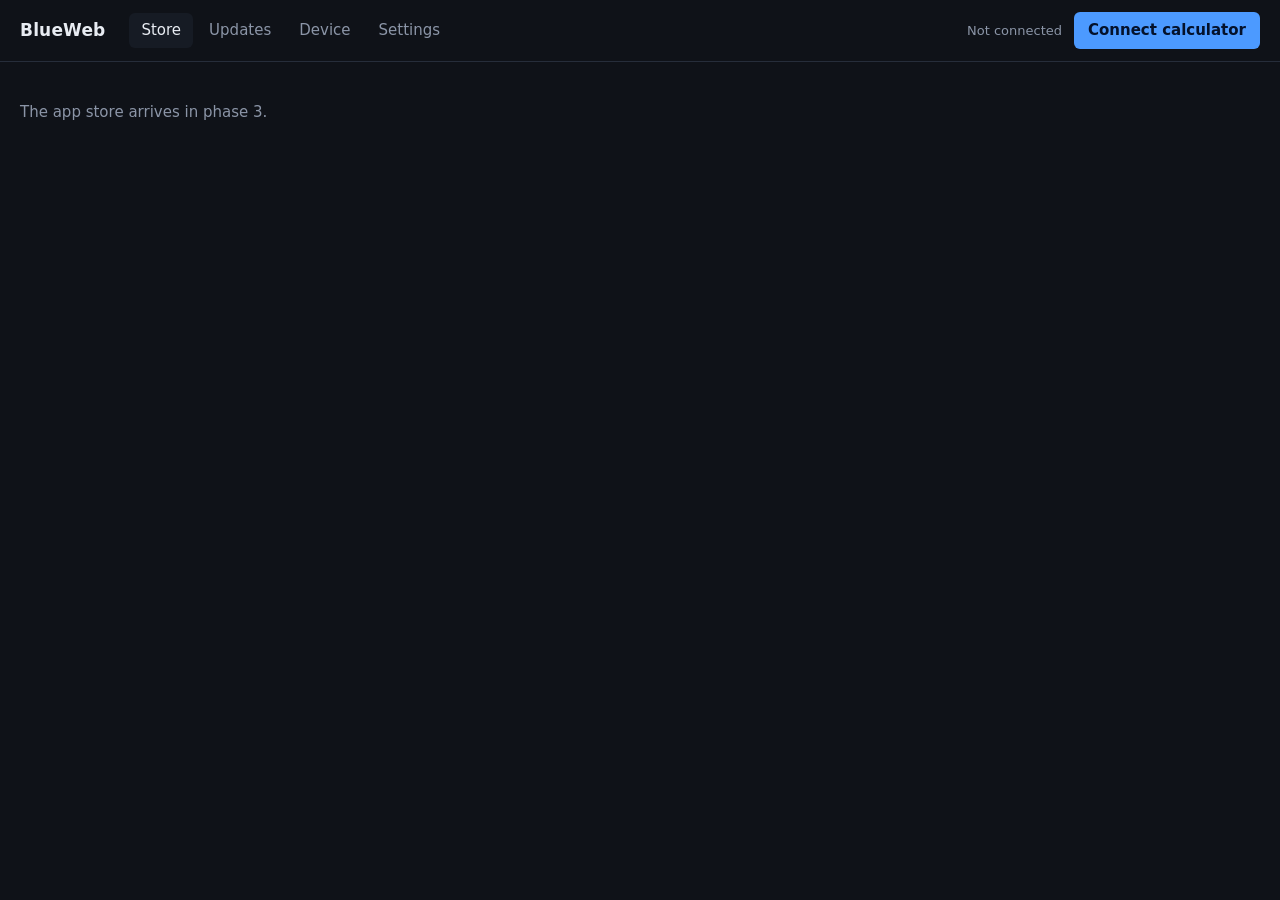
==== index.html @ afe8235e "Add the page shell, the link client and the Device panel BlueWeb is the browser half of an app store" ====
<!doctype html>
<html lang="en">
<head>
<meta charset="utf-8">
<meta name="viewport" content="width=device-width, initial-scale=1">
<title>BlueWeb</title>
<link rel="stylesheet" href="css/app.css">
</head>
<body>

<header>
  <h1>BlueWeb</h1>
  <nav id="tabs">
    <button data-panel="store" class="active">Store</button>
    <button data-panel="updates">Updates</button>
    <button data-panel="device">Device</button>
    <button data-panel="settings">Settings</button>
  </nav>
  <div id="connection">
    <span id="status" class="status">Not connected</span>
    <button id="connect">Connect calculator</button>
  </div>
</header>

<main>
  <section id="panel-store" class="panel active">
    <p class="placeholder">The app store arrives in phase 3.</p>
  </section>

  <section id="panel-updates" class="panel">
    <p class="placeholder">The updates panel arrives in phase 4.</p>
  </section>

  <section id="panel-device" class="panel">
    <div id="device-empty" class="placeholder">
      Connect a calculator to see what is on it.
    </div>
    <dl id="device-facts" hidden></dl>
  </section>

  <section id="panel-settings" class="panel">
    <p class="placeholder">Settings arrive in phase 5.</p>
  </section>
</main>

<div id="notice" hidden></div>

<script type="module" src="js/main.js"></script>
</body>
</html>
---- css/app.css ----
:root {
  --bg: #0f1218;
  --panel: #161b24;
  --line: #262d3a;
  --fg: #e8ecf2;
  --dim: #8b95a7;
  --accent: #4c9aff;
  --bad: #ff6b6b;
  --good: #4ade80;
}

* { box-sizing: border-box; }

body {
  margin: 0;
  background: var(--bg);
  color: var(--fg);
  font: 15px/1.5 system-ui, -apple-system, "Segoe UI", sans-serif;
}

header {
  display: flex;
  align-items: center;
  gap: 24px;
  padding: 12px 20px;
  border-bottom: 1px solid var(--line);
  flex-wrap: wrap;
}

h1 { font-size: 17px; margin: 0; letter-spacing: 0.01em; }

nav { display: flex; gap: 4px; }

nav button {
  background: none;
  border: 0;
  color: var(--dim);
  padding: 6px 12px;
  border-radius: 6px;
  font: inherit;
  cursor: pointer;
}
nav button:hover { color: var(--fg); background: var(--panel); }
nav button.active { color: var(--fg); background: var(--panel); }

#connection { margin-left: auto; display: flex; align-items: center; gap: 12px; }

.status { color: var(--dim); font-size: 13px; }
.status.connected { color: var(--good); }
.status.error { color: var(--bad); }

button#connect {
  background: var(--accent);
  color: #04122b;
  border: 0;
  padding: 7px 14px;
  border-radius: 6px;
  font: inherit;
  font-weight: 600;
  cursor: pointer;
}
button#connect:disabled { opacity: 0.5; cursor: default; }

main { padding: 24px 20px; max-width: 900px; }

.panel { display: none; }
.panel.active { display: block; }

.placeholder { color: var(--dim); }

dl {
  display: grid;
  grid-template-columns: max-content 1fr;
  gap: 8px 24px;
  margin: 0;
}
dt { color: var(--dim); }
dd { margin: 0; font-variant-numeric: tabular-nums; }

#notice {
  position: fixed;
  left: 50%;
  bottom: 24px;
  transform: translateX(-50%);
  background: var(--panel);
  border: 1px solid var(--line);
  border-radius: 8px;
  padding: 10px 16px;
  max-width: 640px;
}
#notice.bad { border-color: var(--bad); }
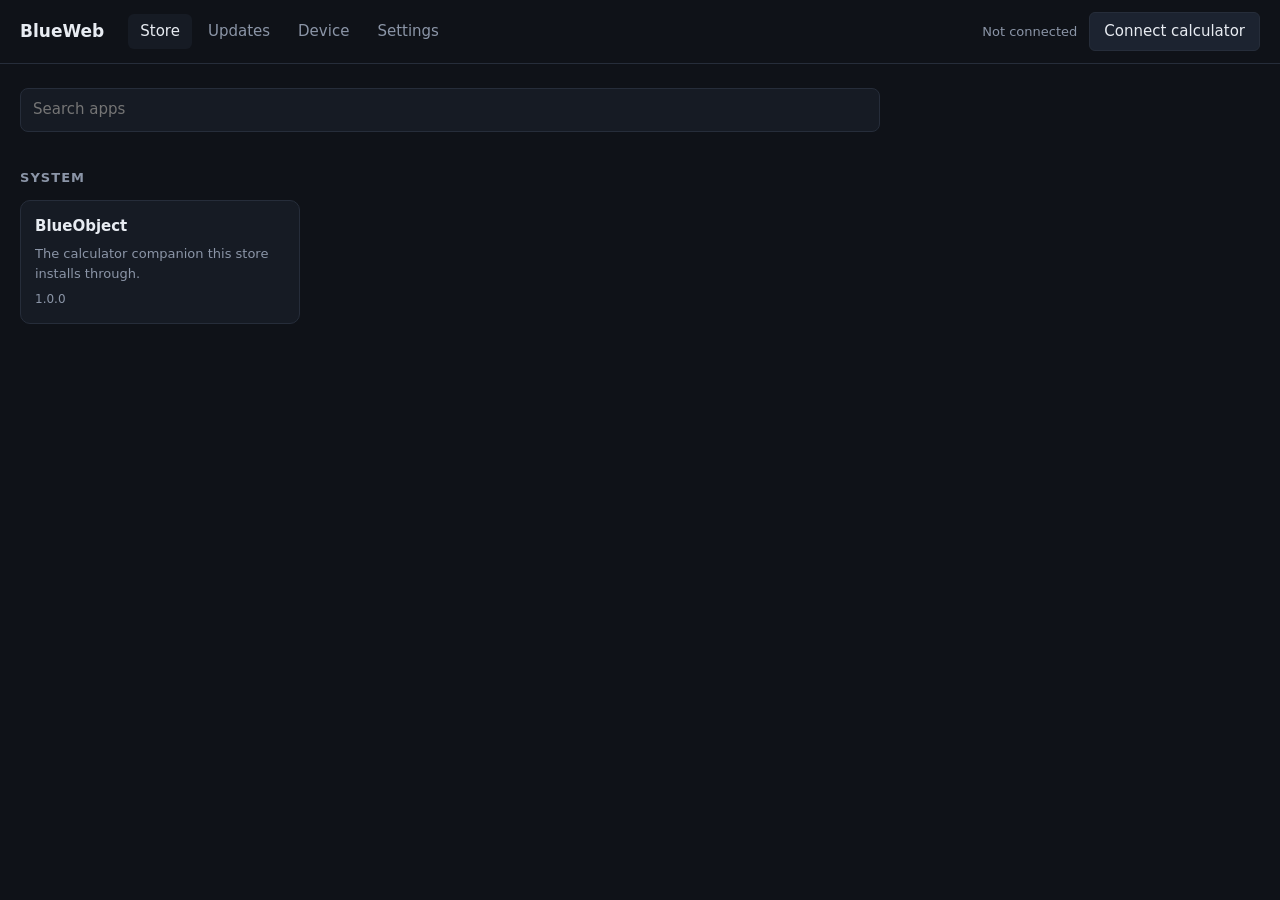
==== commit 60da3ce2: "Add the Store, the Updates panel, and removal from the Device panel The screens on top of the logic " ====
--- a/index.html
+++ b/index.html
@@ -23,24 +23,10 @@
 </header>
 
 <main>
-  <section id="panel-store" class="panel active">
-    <p class="placeholder">The app store arrives in phase 3.</p>
-  </section>
-
-  <section id="panel-updates" class="panel">
-    <p class="placeholder">The updates panel arrives in phase 4.</p>
-  </section>
-
-  <section id="panel-device" class="panel">
-    <div id="device-empty" class="placeholder">
-      Connect a calculator to see what is on it.
-    </div>
-    <dl id="device-facts" hidden></dl>
-  </section>
-
-  <section id="panel-settings" class="panel">
-    <p class="placeholder">Settings arrive in phase 5.</p>
-  </section>
+  <section id="panel-store" class="panel active"></section>
+  <section id="panel-updates" class="panel"></section>
+  <section id="panel-device" class="panel"></section>
+  <section id="panel-settings" class="panel"></section>
 </main>
 
 <div id="notice" hidden></div>
--- a/css/app.css
+++ b/css/app.css
@@ -1,12 +1,14 @@
 :root {
   --bg: #0f1218;
   --panel: #161b24;
+  --raised: #1c2330;
   --line: #262d3a;
   --fg: #e8ecf2;
   --dim: #8b95a7;
   --accent: #4c9aff;
   --bad: #ff6b6b;
   --good: #4ade80;
+  --warn: #fbbf24;
 }
 
 * { box-sizing: border-box; }
@@ -15,7 +17,7 @@
   margin: 0;
   background: var(--bg);
   color: var(--fg);
-  font: 15px/1.5 system-ui, -apple-system, "Segoe UI", sans-serif;
+  font: 15px/1.55 system-ui, -apple-system, "Segoe UI", sans-serif;
 }
 
 header {
@@ -25,67 +27,130 @@
   padding: 12px 20px;
   border-bottom: 1px solid var(--line);
   flex-wrap: wrap;
+  position: sticky;
+  top: 0;
+  background: var(--bg);
+  z-index: 5;
 }
 
-h1 { font-size: 17px; margin: 0; letter-spacing: 0.01em; }
+h1 { font-size: 17px; margin: 0; }
+h2 { font-size: 16px; margin: 0 0 8px; }
 
 nav { display: flex; gap: 4px; }
 
 nav button {
-  background: none;
-  border: 0;
-  color: var(--dim);
-  padding: 6px 12px;
-  border-radius: 6px;
-  font: inherit;
-  cursor: pointer;
+  background: none; border: 0; color: var(--dim);
+  padding: 6px 12px; border-radius: 6px; font: inherit; cursor: pointer;
 }
-nav button:hover { color: var(--fg); background: var(--panel); }
-nav button.active { color: var(--fg); background: var(--panel); }
+nav button:hover, nav button.active { color: var(--fg); background: var(--panel); }
 
 #connection { margin-left: auto; display: flex; align-items: center; gap: 12px; }
-
 .status { color: var(--dim); font-size: 13px; }
 .status.connected { color: var(--good); }
 .status.error { color: var(--bad); }
 
-button#connect {
-  background: var(--accent);
-  color: #04122b;
-  border: 0;
-  padding: 7px 14px;
-  border-radius: 6px;
-  font: inherit;
-  font-weight: 600;
-  cursor: pointer;
+button {
+  background: var(--raised); color: var(--fg); border: 1px solid var(--line);
+  padding: 7px 14px; border-radius: 6px; font: inherit; cursor: pointer;
 }
-button#connect:disabled { opacity: 0.5; cursor: default; }
+button:hover:not(:disabled) { border-color: var(--dim); }
+button:disabled { opacity: 0.45; cursor: default; }
+button.primary { background: var(--accent); color: #04122b; border-color: transparent; font-weight: 600; }
+button.danger { color: var(--bad); }
+button.link { background: none; border: 0; color: var(--accent); padding: 0 0 12px; }
+button.small-button { padding: 4px 10px; font-size: 13px; align-self: start; }
 
-main { padding: 24px 20px; max-width: 900px; }
-
+main { padding: 24px 20px 64px; max-width: 900px; }
 .panel { display: none; }
 .panel.active { display: block; }
 
 .placeholder { color: var(--dim); }
+.dim { color: var(--dim); }
+.small { font-size: 13px; }
+.bad { color: var(--bad); }
+.warn { color: var(--warn); }
 
-dl {
-  display: grid;
-  grid-template-columns: max-content 1fr;
-  gap: 8px 24px;
-  margin: 0;
+.category { margin: 28px 0 12px; font-size: 13px; text-transform: uppercase;
+            letter-spacing: 0.08em; color: var(--dim); }
+.category:first-child { margin-top: 0; }
+
+.search {
+  width: 100%; padding: 9px 12px; margin-bottom: 8px;
+  background: var(--panel); color: var(--fg);
+  border: 1px solid var(--line); border-radius: 8px; font: inherit;
 }
+.search:focus { outline: none; border-color: var(--accent); }
+
+.grid { display: grid; gap: 10px; grid-template-columns: repeat(auto-fill, minmax(220px, 1fr)); }
+
+.card {
+  display: flex; flex-direction: column; gap: 6px; align-items: stretch;
+  text-align: left; padding: 14px; background: var(--panel);
+  border: 1px solid var(--line); border-radius: 10px;
+}
+.card:hover { border-color: var(--accent); }
+.card-name { font-weight: 600; }
+.card-summary { color: var(--dim); font-size: 13px; flex: 1; }
+.card-foot { display: flex; gap: 8px; align-items: center; font-size: 12px; }
+
+.tag {
+  font-size: 11px; padding: 1px 7px; border-radius: 999px;
+  background: var(--raised); color: var(--dim); margin-left: 8px;
+}
+.tag.update { background: var(--accent); color: #04122b; }
+.tag.bad-tag { background: var(--bad); color: #2b0404; }
+
+.app-page { max-width: 620px; }
+.app-head { display: flex; align-items: baseline; gap: 12px; margin-bottom: 16px; }
+.app-head h2 { font-size: 22px; margin: 0; }
+.app-actions { display: flex; gap: 12px; align-items: center; margin: 20px 0; flex-wrap: wrap; }
+.app-detail { margin-top: 8px; }
+
+dl { display: grid; grid-template-columns: max-content 1fr; gap: 8px 24px; margin: 16px 0; }
 dt { color: var(--dim); }
 dd { margin: 0; font-variant-numeric: tabular-nums; }
 
+ul.plain { list-style: none; margin: 0; padding: 0; }
+ul.plain li { padding: 4px 0; }
+
+ul.installed li {
+  display: flex; gap: 16px; justify-content: space-between; align-items: start;
+  padding: 12px 0; border-bottom: 1px solid var(--line);
+}
+ul.installed label { display: flex; gap: 10px; align-items: start; cursor: pointer; }
+
+.callout {
+  background: var(--panel); border: 1px solid var(--warn);
+  border-radius: 10px; padding: 14px 16px; margin-bottom: 20px;
+}
+.callout p { margin: 6px 0 0; color: var(--dim); }
+
+/* ------------------------------------------------------------------ modals */
+
+.backdrop {
+  position: fixed; inset: 0; background: rgba(4, 7, 12, 0.72);
+  display: flex; align-items: center; justify-content: center;
+  padding: 24px; z-index: 20;
+}
+.dialog {
+  background: var(--panel); border: 1px solid var(--line); border-radius: 12px;
+  padding: 22px; max-width: 520px; width: 100%; max-height: 80vh; overflow: auto;
+}
+.dialog h2 { margin-top: 0; }
+.dialog-body { margin: 12px 0 20px; }
+.dialog-body p { margin: 0 0 10px; }
+.dialog-actions { display: flex; gap: 10px; justify-content: flex-end; flex-wrap: wrap; }
+
+.progress-label { color: var(--dim); margin: 12px 0 10px; }
+.progress-track { height: 6px; background: var(--raised); border-radius: 999px; overflow: hidden; }
+.progress-bar { height: 100%; background: var(--accent); width: 0; transition: width 0.15s; }
+.progress-bar.indeterminate { animation: pulse 1.1s ease-in-out infinite; }
+@keyframes pulse { 0%, 100% { opacity: 0.35; } 50% { opacity: 1; } }
+
 #notice {
-  position: fixed;
-  left: 50%;
-  bottom: 24px;
-  transform: translateX(-50%);
-  background: var(--panel);
-  border: 1px solid var(--line);
-  border-radius: 8px;
-  padding: 10px 16px;
-  max-width: 640px;
+  position: fixed; left: 50%; bottom: 24px; transform: translateX(-50%);
+  background: var(--panel); border: 1px solid var(--line);
+  border-radius: 8px; padding: 10px 16px; max-width: 640px; z-index: 10;
 }
 #notice.bad { border-color: var(--bad); }
+#notice.action { border-color: var(--warn); }
